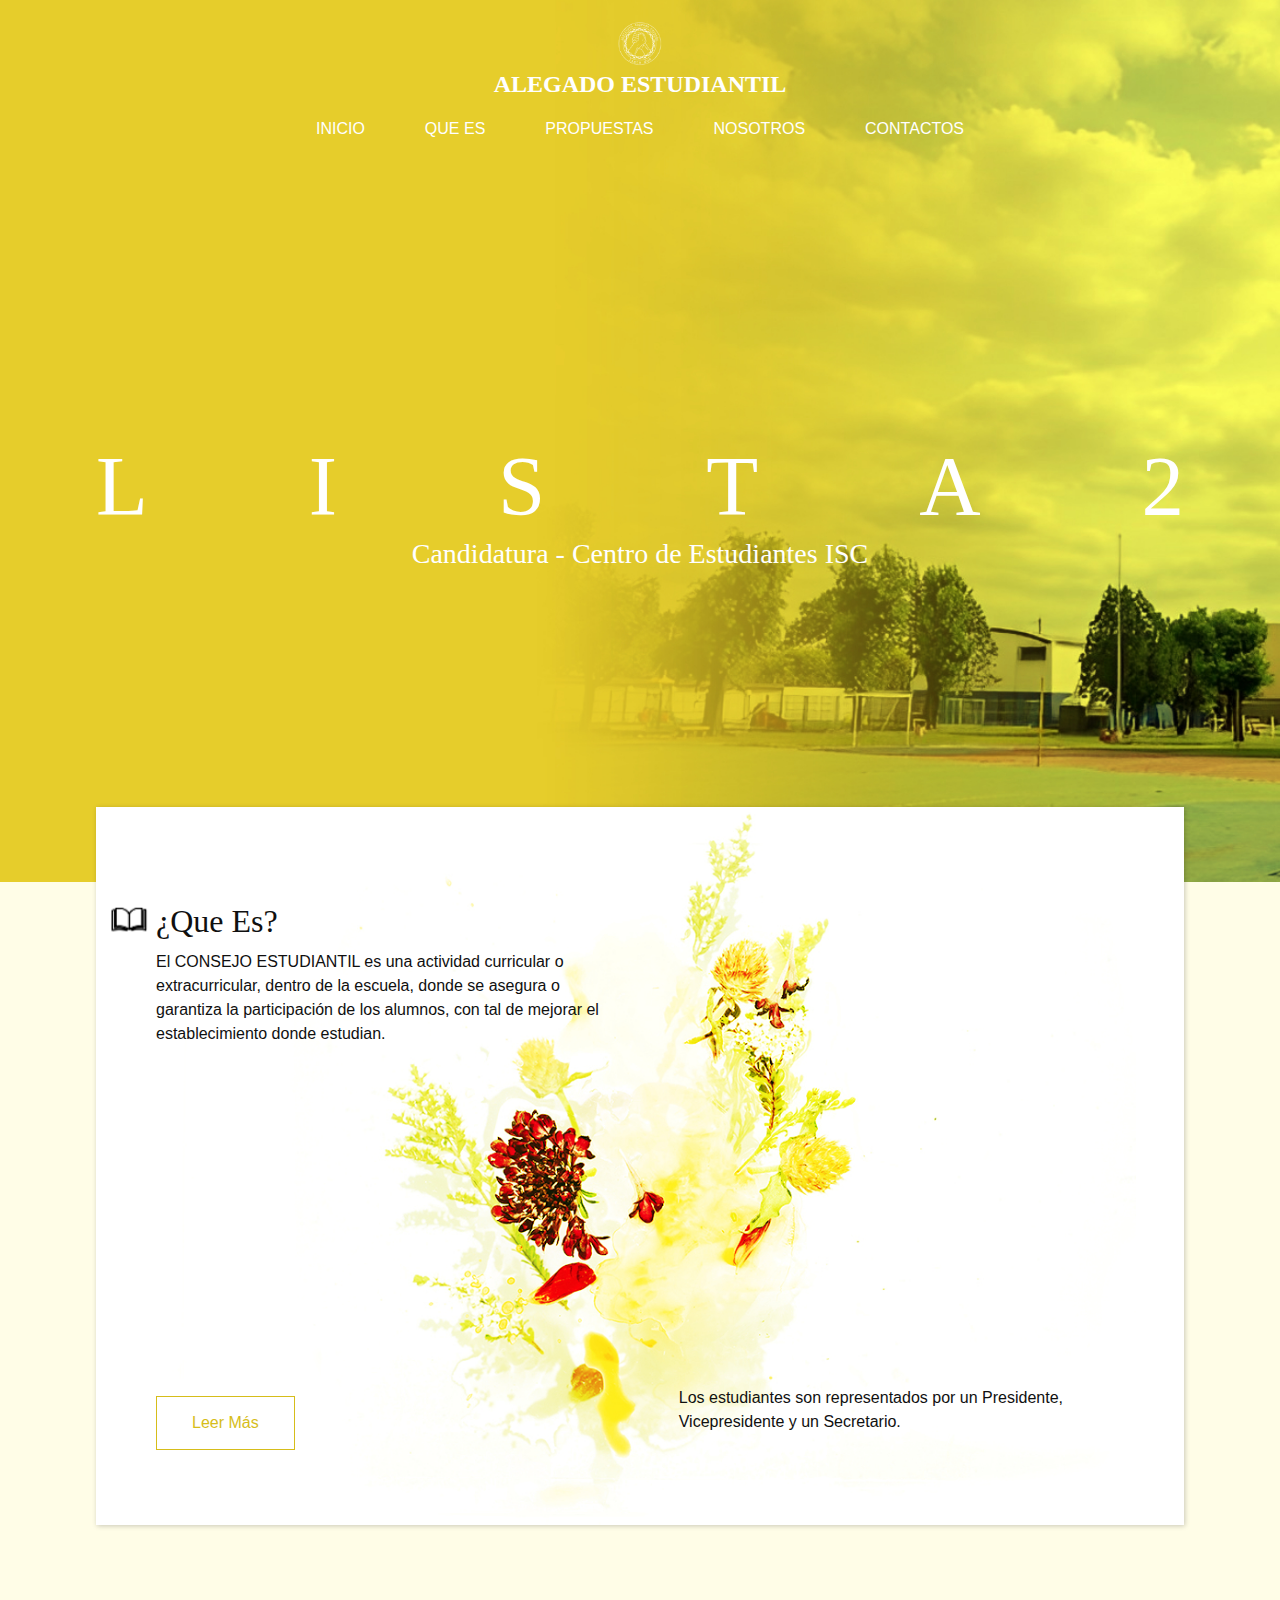
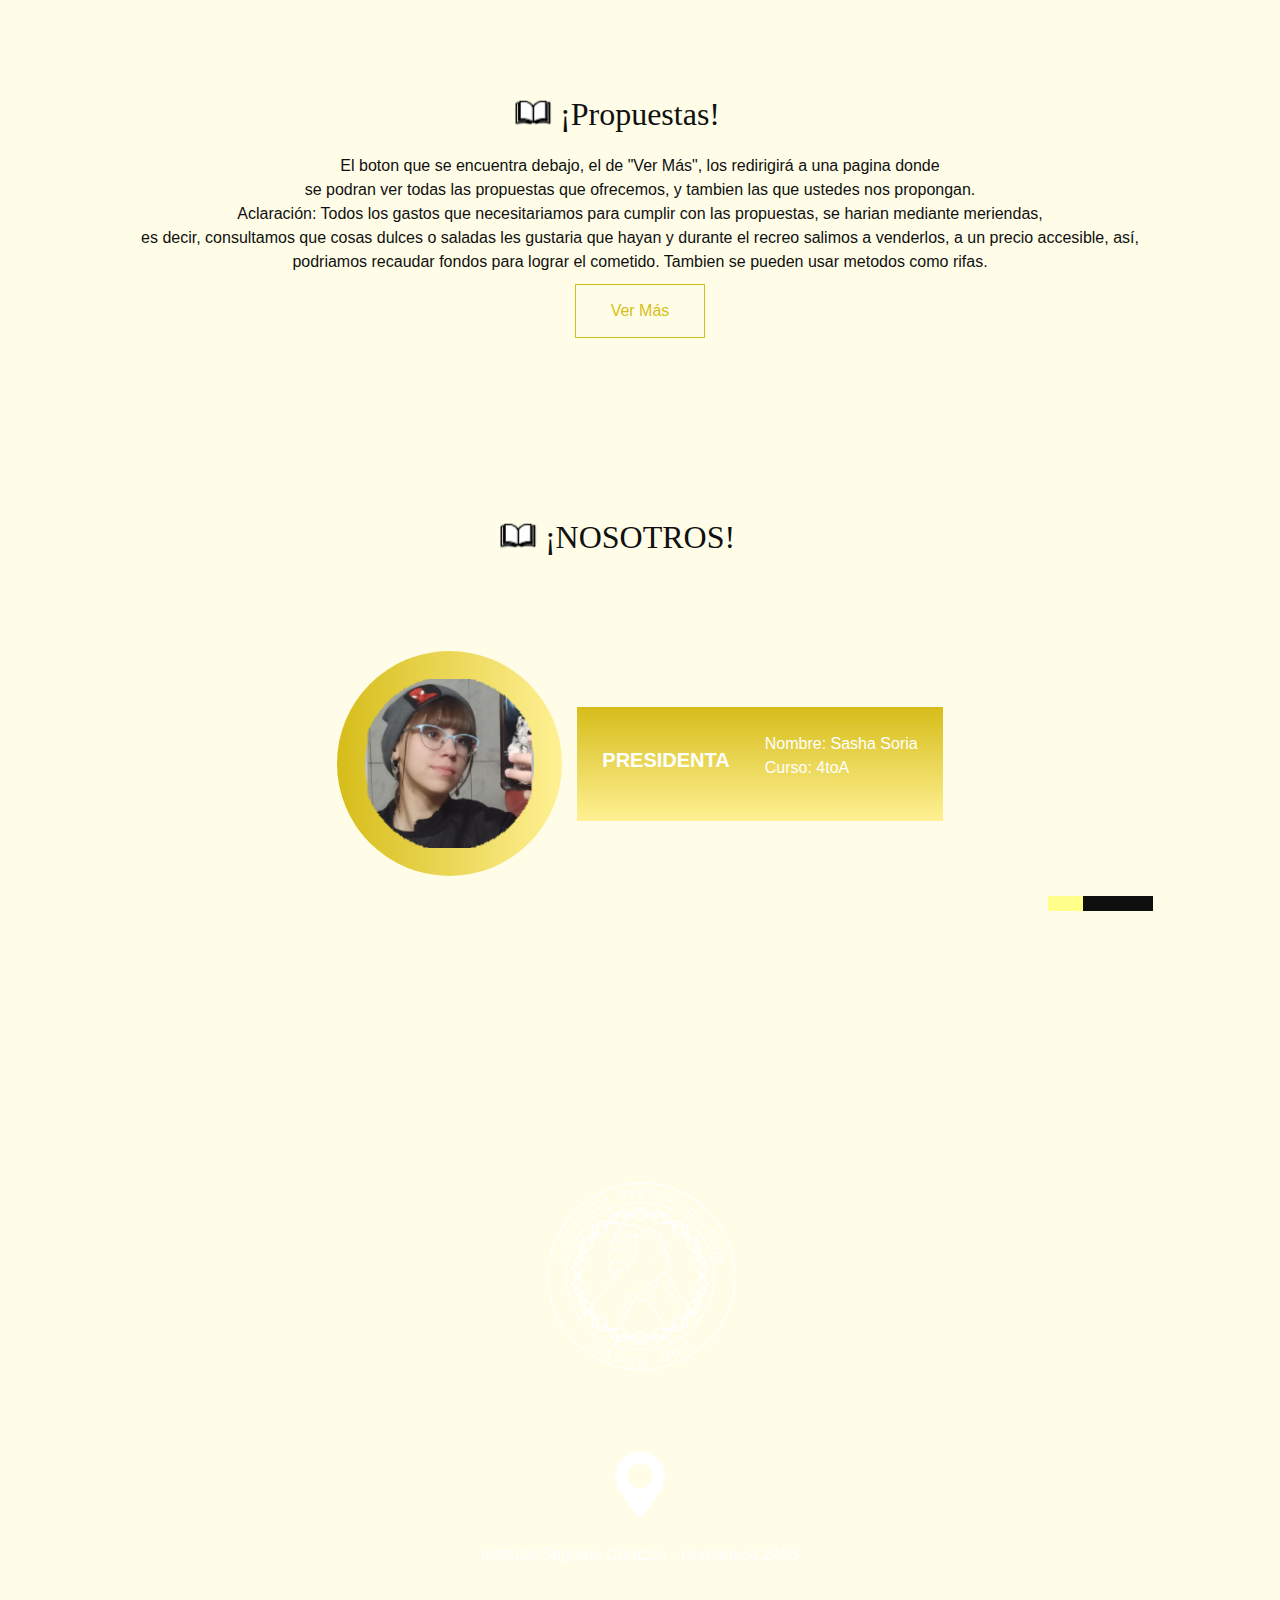
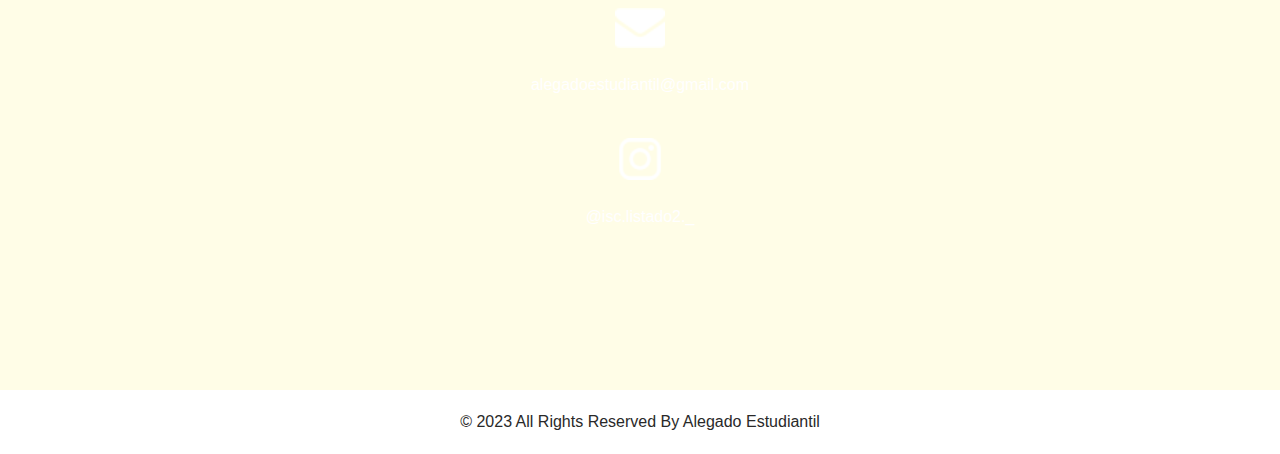
==== index.html @ 733160d9 "Add files via upload" ====
<!DOCTYPE html>
<html>

<head>
  <!-- Basic -->
  <meta charset="utf-8" />
  <meta http-equiv="X-UA-Compatible" content="IE=edge" />
  <!-- Mobile Metas -->
  <meta name="viewport" content="width=device-width, initial-scale=1, shrink-to-fit=no" />
  <!-- Site Metas -->
  <meta name="keywords" content="" />
  <meta name="description" content="" />
  <meta name="author" content="" />

  <title>Lista 2</title>

  <!-- slider stylesheet -->
  <link rel="stylesheet" type="text/css"
    href="https://cdnjs.cloudflare.com/ajax/libs/OwlCarousel2/2.1.3/assets/owl.carousel.min.css" />

  <!-- bootstrap core css -->
  <link rel="stylesheet" type="text/css" href="css/bootstrap.css" />

  <!-- Custom styles for this template -->
  <link href="css/style.css" rel="stylesheet" />
  <!-- responsive style -->
  <link href="css/responsive.css" rel="stylesheet" />
</head>

<body>
  <div class="hero_area">
    <!-- header section strats -->
    <header class="header_section">
      <div class="container-fluid">
        <nav class="navbar navbar-expand-lg custom_nav-container pt-3">
          <a class="navbar-brand" href="index.html">
            <img src="images/logo.png" alt="" />
            <span>
              Alegado Estudiantil
            </span>
          </a>
          <button class="navbar-toggler" type="button" data-toggle="collapse" data-target="#navbarSupportedContent"
            aria-controls="navbarSupportedContent" aria-expanded="false" aria-label="Toggle navigation">
            <span class="navbar-toggler-icon"></span>
          </button>

          <div class="collapse navbar-collapse" id="navbarSupportedContent">
            <div class="d-flex ml-auto flex-column flex-lg-row align-items-center">
              <ul class="navbar-nav  ">
                <li class="nav-item active">
                  <a class="nav-link" href="index.html">Inicio <span class="sr-only">(current)</span></a>
                </li>
                <li class="nav-item">
                  <a class="nav-link" href="about.html"> Que es </a>
                </li>
                <li class="nav-item">
                  <a class="nav-link" href="product.html"> Propuestas </a>
                </li>
                <li class="nav-item">
                  <a class="nav-link" href="client.html"> Nosotros </a>
                </li>
                <li class="nav-item">
                  <a class="nav-link" href="contact.html">Contactos</a>
                </li>
              </ul>
            </div>
          </div>
        </nav>
      </div>
    </header>
    <!-- end header section -->
    <!-- hero section -->
    <section class="hero_section">
      <div class="hero_detail">
        <h1>
          <span>
            L
          </span>
          <span>
            I
          </span>
          <span>
            S
          </span>
          <span>
            T
          </span>
          <span>
            A
          </span>
          <span>
            2
          </span>
        </h1>
        <h3>
          Candidatura - Centro de Estudiantes ISC
          </h2>
    </section>
    <!-- end hero section -->
  </div>
  <!-- end hero area -->


  <!-- about section -->
  <section class="about_section layout_padding">
    <div class="about_container">
      <div class="container">
        <div class="detail">
          <h2 class="custom_heading">
            ¿Que Es?
          </h2>
          <p>
            El CONSEJO ESTUDIANTIL es una actividad curricular o extracurricular, dentro de la escuela, donde se asegura o garantiza la participación de los alumnos, con tal de mejorar el establecimiento donde estudian.
          </p>
          <div>
            <a href="https://www.instagram.com/isc.listado2._">
              Leer Más
            </a>
          </div>
        </div>
        <div class="detail-2">
          <p>
            Los estudiantes son representados por un Presidente, Vicepresidente y un Secretario.
          </p>
        </div>
      </div>
    </div>
  </section>


  <!-- end about section -->

  <!-- product section -->
  <section class="product_section layout_padding">
    <div class="d-flex justify-content-center">
      <h2 class="custom_heading">
        ¡Propuestas!
      </h2>
    </div>
    <ul>
      <li>El boton que se encuentra debajo, el de "Ver Más", los redirigirá a una pagina donde<br> se podran ver todas las propuestas que ofrecemos, y tambien las que ustedes nos propongan.<br/></li>
      <li>Aclaración: Todos los gastos que necesitariamos para cumplir con las propuestas, se harian mediante meriendas,<br> es decir, consultamos que cosas dulces o saladas les gustaria que hayan y durante el recreo salimos a venderlos, a un precio accesible, así,<br/> podriamos recaudar fondos para lograr el cometido. Tambien se pueden usar metodos como rifas.<br/></li>
    </ul>
    <div class="d-flex justify-content-center">
      <a href="product.html">
        Ver Más
      </a>
    </div>
  </section>


  <!-- end product section -->

  <!-- client section -->
  <section class="client_section layout_padding">
    <div class="d-flex justify-content-center">
      <h2 class="custom_heading">
        ¡NOSOTROS!
      </h2>
    </div>
    <div class="container">
      <div id="carouselExampleIndicators" class="carousel slide" data-ride="carousel">
        <ol class="carousel-indicators">
          <li data-target="#carouselExampleIndicators" data-slide-to="0" class="active"></li>
          <li data-target="#carouselExampleIndicators" data-slide-to="1"></li>
          <li data-target="#carouselExampleIndicators" data-slide-to="2"></li>
        </ol>
        <div class="carousel-inner">
          <div class="carousel-item active">
            <div class="client_container layout_padding">
              <div class="img_box">
                <img src="images/client.png" alt="">
              </div>
              <div class="detail_box">
                <h5>
                  PRESIDENTA
                </h5>
                <p>
                  Nombre: Sasha Soria<br> Curso: 4toA<br/>
                </p>
              </div>
            </div>
          </div>
          <div class="carousel-item">
            <div class="client_container layout_padding">
              <div class="img_box">
                <img src="images/client2.png" alt="">
              </div>

              <div class="detail_box">
                <h5>
                  VICEPRESIDENTE
                </h5>
                <p>
                  Nombre: Matías Ibañez<br> Curso: 4toA<br/>
                </p>
              </div>
            </div>
          </div>
          <div class="carousel-item">
            <div class="client_container layout_padding">
              <div class="img_box">
                <img src="images/client3.png" alt="">
              </div>

              <div class="detail_box">
                <h5>
                  SECRETARIO
                </h5>
                <p>
                  Nombre: Lautaro Luna<br> Curso: 4toA<br/>
                </p>
              </div>
            </div>
          </div>
        </div>

      </div>

    </div>
  </section>

  <!-- end client section -->

  <!-- info section -->
  <section class="info_section layout_padding">
    <div class="container layout_padding-top  layout_padding2-bottom">
      <div class="logo-box">
        <a href="index.html">
          <img src="images/info-logo.png" alt="">
        </a>
      </div>
      <div class="info_items">
        <a href="https://goo.gl/maps/TkthWNbXVBC66Gav5">
          <div class="item ">
            <div class="img-box box-1">
              <img src="images/location-white.png" alt="" />
            </div>
            <div class="detail-box">
              <p>
                Instituto Sagrado Corazón - Humahuca 2456
              </p>
            </div>
          </div>
        </a>
        <a href="mailto:alegadoestudiantil@gmail.com?subject=Propuestas%2FManifestaciones&body=Hola%20muy%20buenas!%20Quer%C3%ADa%20proponer%20lo%20siguiente%3A">
          <div class="item ">
            <div class="img-box box-3">
              <img src="images/envelope-white.png" alt="" />
            </div>
            <div class="detail-box">
              <p>
                alegadoestudiantil@gmail.com
              </p>
            </div>
          </div>
        </a>
        <a href="https://www.instagram.com/isc.listado2._">
          <div class="item ">
            <div class="img-box box-2">
              <img src="images/telephone-white.png" alt="" />
            </div>
            <div class="detail-box">
              <p>
                @isc.listado2._
              </p>
            </div>
          </div>
        </a>

      </div>
    </div>
  </section>

  <!-- end info_section -->

  <!-- footer section -->
  <section class="container-fluid footer_section">
    <p>
      &copy; 2023 All Rights Reserved By
      <a>Alegado Estudiantil</a>
    </p>
  </section>
  <!-- footer section -->

  <script type="text/javascript" src="js/jquery-3.4.1.min.js"></script>
  <script type="text/javascript" src="js/bootstrap.js"></script>
</body>

</html>
---- css/style.css ----
@font-face {
  font-family: "Ethnocentric";
  src: url("../fonts/ethnocentric/ethnocentric rg.ttf") format("ttf");
  font-weight: 400;
}

@font-face {
  font-family: "Ethnocentric";
  src: url("../fonts/ethnocentric/ethnocentric rg it.ttf") format("ttf");
  font-weight: 400;
}

@font-face {
  font-family: "poppins";
  src: url("../fonts/ethnocentric/Poppins-Regular.ttf") format("ttf");
  font-weight: 400;
}

@font-face {
  font-family: "poppins";
  src: url("../fonts/ethnocentric/Poppins-Bold.ttf") format("ttf");
  font-weight: bold;
}

h1,
h2,
h3 {
  font-family: "Ethnocentric";
}

body {
  font-family: "poppins", sans-serif;
  color: #101010;
  background-color: #fffde7; /* Amarillo claro */
}

.layout_padding {
  padding: 75px 0;
}

.layout_padding2 {
  padding: 45px 0;
}

.layout_padding2-top {
  padding-top: 45px;
}

.layout_padding2-bottom {
  padding-bottom: 45px;
}

.layout_padding-top {
  padding-top: 75px;
}

.layout_padding-bottom {
  padding-bottom: 75px;
}

.custom_heading {
  position: relative;
}

.custom_heading::before {
  position: absolute;
  content: "";
  left: -45px;
  width: 37px;
  height: 32px;
  background-image: url(../images/herbal.png);
  background-size: cover;
}

/*header section*/
.hero_area {
  height: 98vh;
  background-image: url(../images/hero.jpg);
  background-size: cover;
  background-attachment: fixed;
  background-color: #ffeb3b; /* Amarillo brillante */
}

.sub_page .hero_area {
  height: auto;
}

.hero_area.sub_pages {
  height: auto;
}

.header_section .container-fluid {
  padding-right: 25px;
  padding-left: 25px;
}

.header_section .nav_container {
  margin: 0 auto;
}

.custom_nav-container.navbar-expand-lg .navbar-nav .nav-link {
  padding: 10px 30px;
  color: #ffffff;
  text-align: center;
  text-transform: uppercase;
}

a,
a:hover,
a:focus {
  text-decoration: none;
}

a:hover,
a:focus {
  color: initial;
}

.btn,
.btn:focus {
  outline: none !important;
  -webkit-box-shadow: none;
          box-shadow: none;
}

.navbar-brand,
.navbar-brand:hover {
  text-transform: uppercase;
  font-weight: bold;
  font-size: 24px;
  color: #ffff00;
}

.custom_nav-container .nav_search-btn {
  background-image: url(../images/search-icon.png);
  background-size: 22px;
  background-repeat: no-repeat;
  background-position-y: 7px;
  width: 35px;
  height: 35px;
  padding: 0;
  border: none;
}

.navbar-brand {
  display: -webkit-box;
  display: -ms-flexbox;
  display: flex;
  -webkit-box-align: center;
      -ms-flex-align: center;
          align-items: center;
  -webkit-box-orient: vertical;
  -webkit-box-direction: normal;
      -ms-flex-direction: column;
          flex-direction: column;
  align-items: center;
  margin-right: 0;
}

.navbar-brand img {
  width: 45px;
}

.navbar-brand span {
  font-size: 24px;
  font-weight: 700;
  color: #ffffff;
  font-family: "Ethnocentric";
}

.custom_nav-container {
  z-index: 99999;
  padding: 15px 0;
  -webkit-box-orient: vertical;
  -webkit-box-direction: normal;
      -ms-flex-direction: column;
          flex-direction: column;
  -webkit-box-align: center;
      -ms-flex-align: center;
          align-items: center;
}

.custom_nav-container .navbar-toggler {
  outline: none;
}

.custom_nav-container .navbar-toggler .navbar-toggler-icon {
  background-image: url(../images/menu.png);
  background-size: 35px;
}

/*end header section*/
.hero_section {
  text-align: center;
  color: #ffffff;
  display: -webkit-box;
  display: -ms-flexbox;
  display: flex;
  -webkit-box-orient: vertical;
  -webkit-box-direction: normal;
      -ms-flex-direction: column;
          flex-direction: column;
  -webkit-box-pack: center;
      -ms-flex-pack: center;
          justify-content: center;
  height: 75%;
}

.hero_section h1 {
  font-size: 85px;
  display: -webkit-box;
  display: -ms-flexbox;
  display: flex;
  -webkit-box-pack: justify;
      -ms-flex-pack: justify;
          justify-content: space-between;
  width: 85%;
  margin: 0 auto;
}

.hero_section .hero_btn-box a {
  display: inline-block;
  padding: 12px 55px;
  background-color: transparent;
  border: 1.5px solid #ffffff;
  color: #ffffff;
  margin-top: 55px;
  text-transform: uppercase;
}

.hero_section .hero_btn-box a:hover {
  background-color: #ffffff;
  color: #00ff00;
}

.sub_page .about_section .about_container {
  margin-top: 0;
}

.about_section .about_container {
  width: 85%;
  margin-left: auto;
  margin-right: auto;
  padding: 75px 45px;
  background-image: url(../images/about.jpg);
  background-size: auto 100%;
  background-color: #fff;
  background-position: center;
  background-repeat: no-repeat;
  margin-top: -150px;
  -webkit-box-shadow: 1px 1px 5px 0px rgba(0, 0, 0, 0.21);
  box-shadow: 1px 1px 5px 0px rgba(0, 0, 0, 0.21);
}

.about_section .about_container .container {
  display: -webkit-box;
  display: -ms-flexbox;
  display: flex;
  -webkit-box-pack: justify;
      -ms-flex-pack: justify;
          justify-content: space-between;
}

.about_section .about_container .container > div {
  width: 46%;
}

.about_section .detail a {
  display: inline-block;
  padding: 14px 35px;
  background-color: transparent;
  border: 1.5px solid #d6bd1a;
  color: #d6bd1a;
  color: #d6bd1a;
  margin-top: 75%;
}

.about_section .detail a:hover {
  background-color: #fff194;
  color: #ffffff;
}

.about_section .detail-2 {
  display: -webkit-box;
  display: -ms-flexbox;
  display: flex;
  -webkit-box-orient: vertical;
  -webkit-box-direction: normal;
      -ms-flex-direction: column;
          flex-direction: column;
  -webkit-box-pack: end;
      -ms-flex-pack: end;
          justify-content: flex-end;
}

.product_section .container {
  display: -webkit-box;
  display: -ms-flexbox;
  display: flex;
  -ms-flex-wrap: wrap;
      flex-wrap: wrap;
}

.product_section .img-box {
  margin: 1%;
  display: -webkit-box;
  display: -ms-flexbox;
  display: flex;
}

.product_section .img-box img {
  width: 100%;
}

.product_section .img-box.box-1, .product_section .img-box.box-3 {
  width: 43%;
}

.product_section .img-box.box-2, .product_section .img-box.box-4 {
  width: 53%;
}

.product_section a {
  display: inline-block;
  padding: 14px 35px;
  background-color: transparent;
  border: 1.5px solid #d6bd1a;
  color: #d6bd1a;
  color: #d6bd1a;
}

.product_section a:hover {
  background-color: #fff194;
  color: #ffffff;
}
    .product_section {
      display: flex;
      flex-direction: column;
      align-items: center;
      text-align: center;
    }
    .custom_heading, ul, .d-flex {
      margin-bottom: 10px;
    }
    ul {
      list-style: none;
      padding: 0;
    }

.why_section .why_container .img_box {
  width: 85%;
  margin: 0 auto;
}

.why_section .why_container .img_box img {
  width: 100%;
}

.why_section a {
  display: inline-block;
  padding: 14px 35px;
  background-color: transparent;
  border: 1.5px solid #00ff00;
  color: #00ff00;
  color: #3cff3c;
}

.why_section a:hover {
  background-color: #00ff00;
  color: #ffffff;
}

.contact_section {
  color: #fff;
  background: url(../images/contact-bg.jpg);
  background-size: cover;
  background-repeat: no-repeat;
  background-attachment: fixed;
}

.contact_section h2::before {
  background-image: url(../images/herbal-white.png);
}

.contact_section input {
  width: 100%;
  border: 0;
  height: 50px;
  border-radius: 30px;
  margin: 20px 0;
  padding-left: 25px;
  background-color: #ffffff;
  outline: none;
  color: #101010;
}

.contact_section input::-webkit-input-placeholder {
  color: #131313;
}

.contact_section input:-ms-input-placeholder {
  color: #131313;
}

.contact_section input::-ms-input-placeholder {
  color: #131313;
}

.contact_section input::placeholder {
  color: #131313;
}

.contact_section input.message-box {
  height: 150px;
}

.contact_section button {
  background-color: #e92c06;
  padding: 15px 55px;
  outline: none;
  border: none;
  border-radius: 20px;
  border: 1px solid #e92c06;
  color: #fff;
  font-weight: bold;
}

.contact_section button:hover {
  color: #e92c06;
  background-color: transparent;
}
.custom_heading {
  margin-top: 20px;
}
.client_section {
  display: block;
  justify-content: center;
  align-items: center;
}

.client_section .client_container {
  width: 90%;
  margin: 0 auto;
  display: flex;
  justify-content: center;
  align-items: center;
}

.client_section .img_box {
  display: flex;
  align-items: center;
  justify-content: center;
  min-width: 225px;
  min-height: 225px;
  border-radius: 100%;
  background: linear-gradient(to right, #d6bd1a, #fff194);
  margin-right: 15px;
}

.client_section .img_box img {
  width: 75%;
}

.client_section .detail_box {
  padding: 25px;
  background: linear-gradient(to bottom, #d6bd1a, #fff194);
  color: #ffffff;
  display: flex;
  align-items: center;
}

.client_section .detail_box h5 {
  font-weight: bold;
  margin-right: 35px;
}

.client_section .carousel-indicators {
  display: flex;
  justify-content: flex-end;
  width: 90%;
  margin: 0 auto;
  bottom: 30px;
}

.client_section .carousel-indicators li {
  background-color: #0f0f0f;
  margin: 0;
  height: 15px;
  width: 35px;
  opacity: 1;
}

.client_section .carousel-indicators li.active {
  background-color: #ffff8a;
}
.info_section {
  background-image: url(../images/info-bg.jpg);
  background-size: cover;
  background-attachment: fixed;
}

.info_section .logo-box {
  width: 200px;
  margin: 0 auto 75px auto;
}

.info_section .logo-box img {
  width: 100%;
}

.info_items {
  width: 65%;
  margin: 0 auto;
  display: -webkit-box;
  display: -ms-flexbox;
  display: flex;
  -webkit-box-orient: vertical;
  -webkit-box-direction: normal;
      -ms-flex-direction: column;
          flex-direction: column;
  -webkit-box-align: center;
      -ms-flex-align: center;
          align-items: center;
  -webkit-box-pack: justify;
      -ms-flex-pack: justify;
          justify-content: space-between;
}

.info_items .item {
  display: -webkit-box;
  display: -ms-flexbox;
  display: flex;
  -webkit-box-orient: vertical;
  -webkit-box-direction: normal;
      -ms-flex-direction: column;
          flex-direction: column;
  -webkit-box-align: center;
      -ms-flex-align: center;
          align-items: center;
  text-align: center;
  margin-bottom: 25px;
}

.info_items .item .img-box {
  width: 50px;
  border-radius: 100%;
  background-repeat: no-repeat;
  background-position: center;
  margin-bottom: 15px;
}

.info_items .item .img-box img {
  width: 100%;
}

.info_items .item .detail-box {
  margin-top: 10px;
  color: #fff;
}

.info_items {
  position: relative;
}

.info_items a {
  position: relative;
}

/* footer section*/
.footer_section {
  background-color: #ffffff;
  padding: 20px;
  font-weight: 500;
}

.footer_section p {
  color: #292929;
  margin: 0;
  text-align: center;
}

.footer_section a {
  color: #292929;
}

/* end footer section*/
/*# sourceMappingURL=style.css.map */
---- css/responsive.css ----
@media (max-width: 1120px) {
    .hero_area {
        height: auto;
    }

    .hero_btn-box {
        margin-bottom: 150px;
    }


}

@media (max-width: 992px) {
    .custom_nav-container {
        flex-direction: row;
    }
}

@media (max-width: 768px) {
    .about_section .about_container .container {
        flex-direction: column;
    }

    .about_section .about_container {
        width: 90%;
    }

    .about_section .about_container .container>div {
        width: 95%;
    }

    .about_section .detail a {
        margin: 25px auto 35px auto;
    }

    .about_section .detail a {

        background-color: #00ff00;
        color: #ffffff;

    }

    .client_section .client_container {
        width: 100%;
    }

    .client_section .carousel-indicators {
        justify-content: center;
    }
}

@media (max-width: 576px) {
    .hero_section h1 {
        font-size: 58px;
    }

    .product_section .container {
        flex-direction: column;
        align-items: center;
    }

    .product_section .img-box.box-1,
    .product_section .img-box.box-3,
    .product_section .img-box.box-2,
    .product_section .img-box.box-4 {
        width: auto;
        margin: 15px 25px;

    }

    .client_section .client_container {
        flex-direction: column;
    }

    .client_section .img_box {
        margin-bottom: 25px;
    }

    .client_section .detail_box {
        flex-direction: column;
        text-align: center;
    }

    .client_section .detail_box h5 {
        flex-direction: row;
    }

}

@media (max-width: 480px) {
    .hero_section h1 {
        font-size: 36px;
    }
}

@media (max-width: 420px) {}

@media (max-width: 360px) {}

@media (min-width: 1200px) {
    .container {
        max-width: 1170px;
    }
}
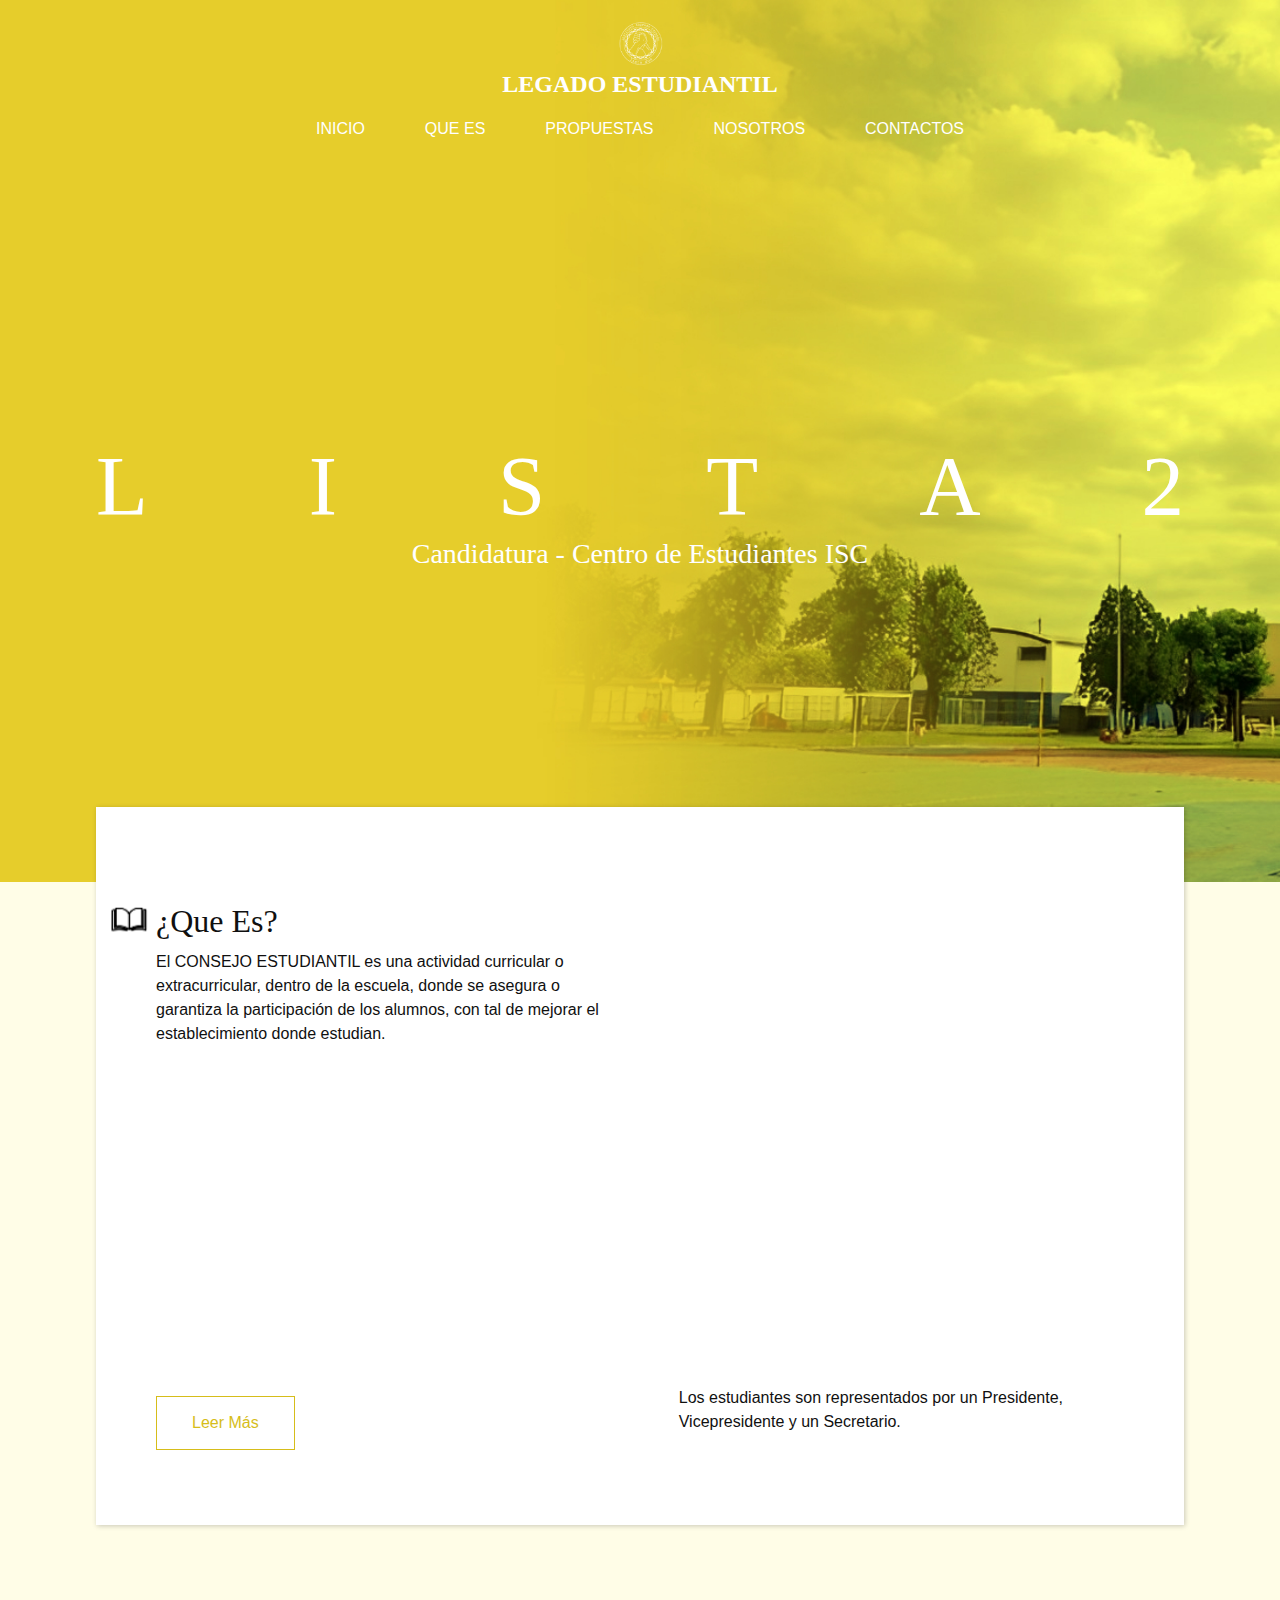
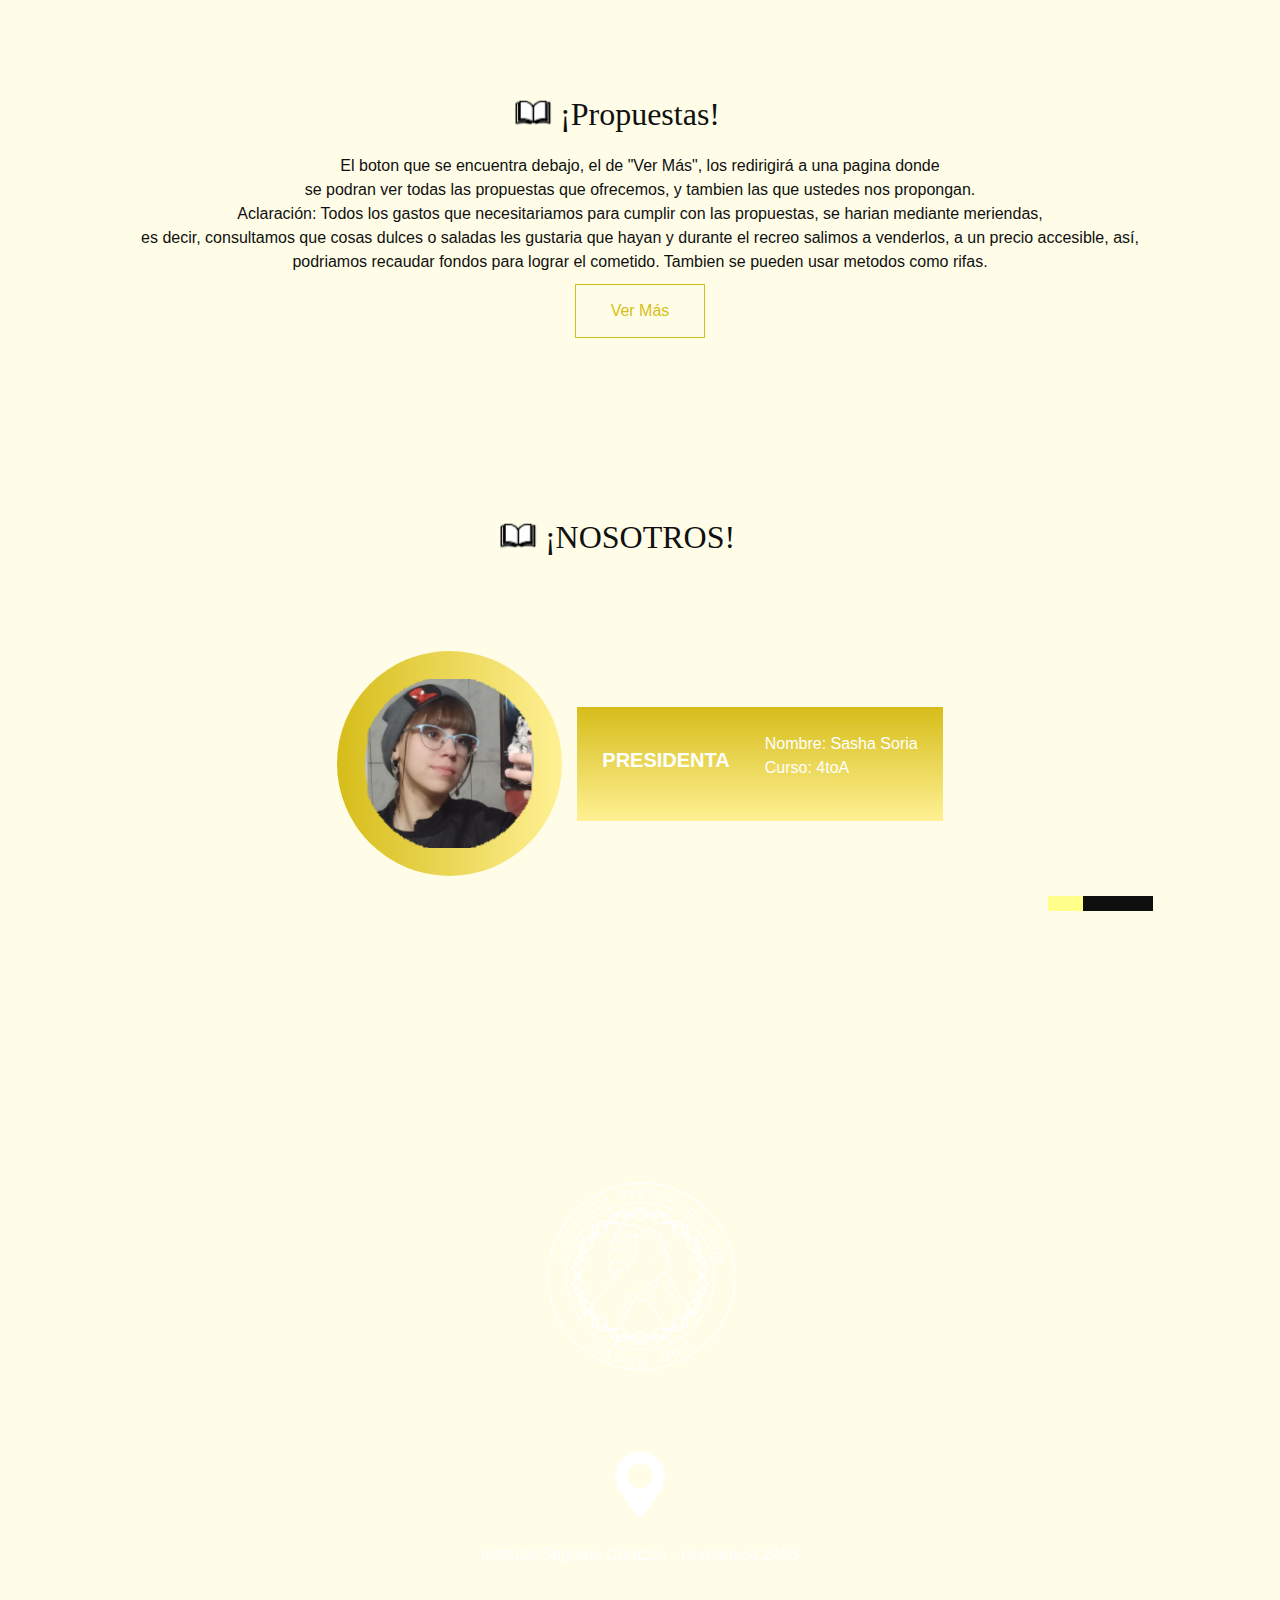
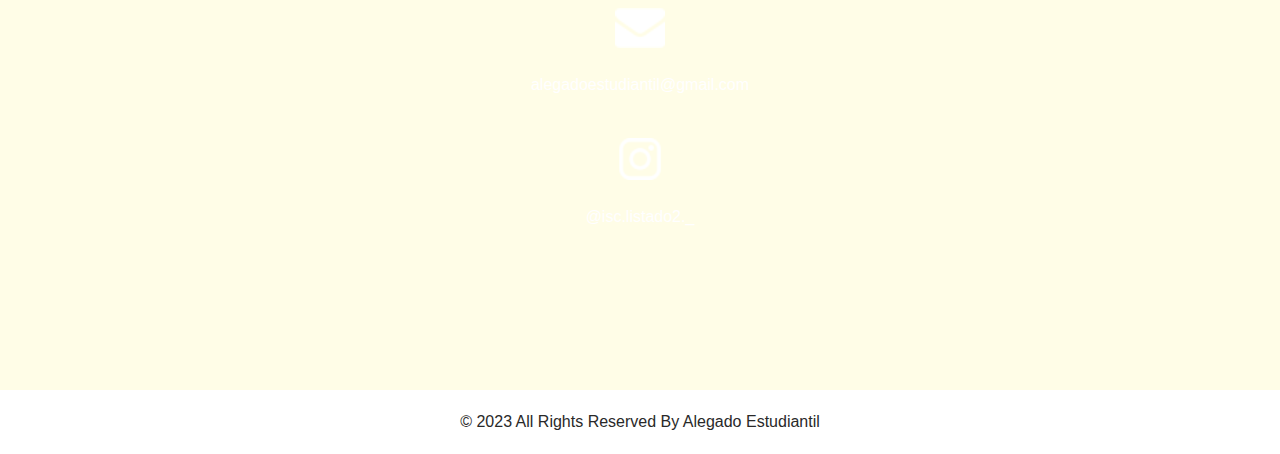
==== commit 1a5d5ec1: "Update index.html" ====
--- a/index.html
+++ b/index.html
@@ -36,7 +36,7 @@
           <a class="navbar-brand" href="index.html">
             <img src="images/logo.png" alt="" />
             <span>
-              Alegado Estudiantil
+              Legado Estudiantil
             </span>
           </a>
           <button class="navbar-toggler" type="button" data-toggle="collapse" data-target="#navbarSupportedContent"
@@ -287,4 +287,4 @@
   <script type="text/javascript" src="js/bootstrap.js"></script>
 </body>
 
-</html>+</html>
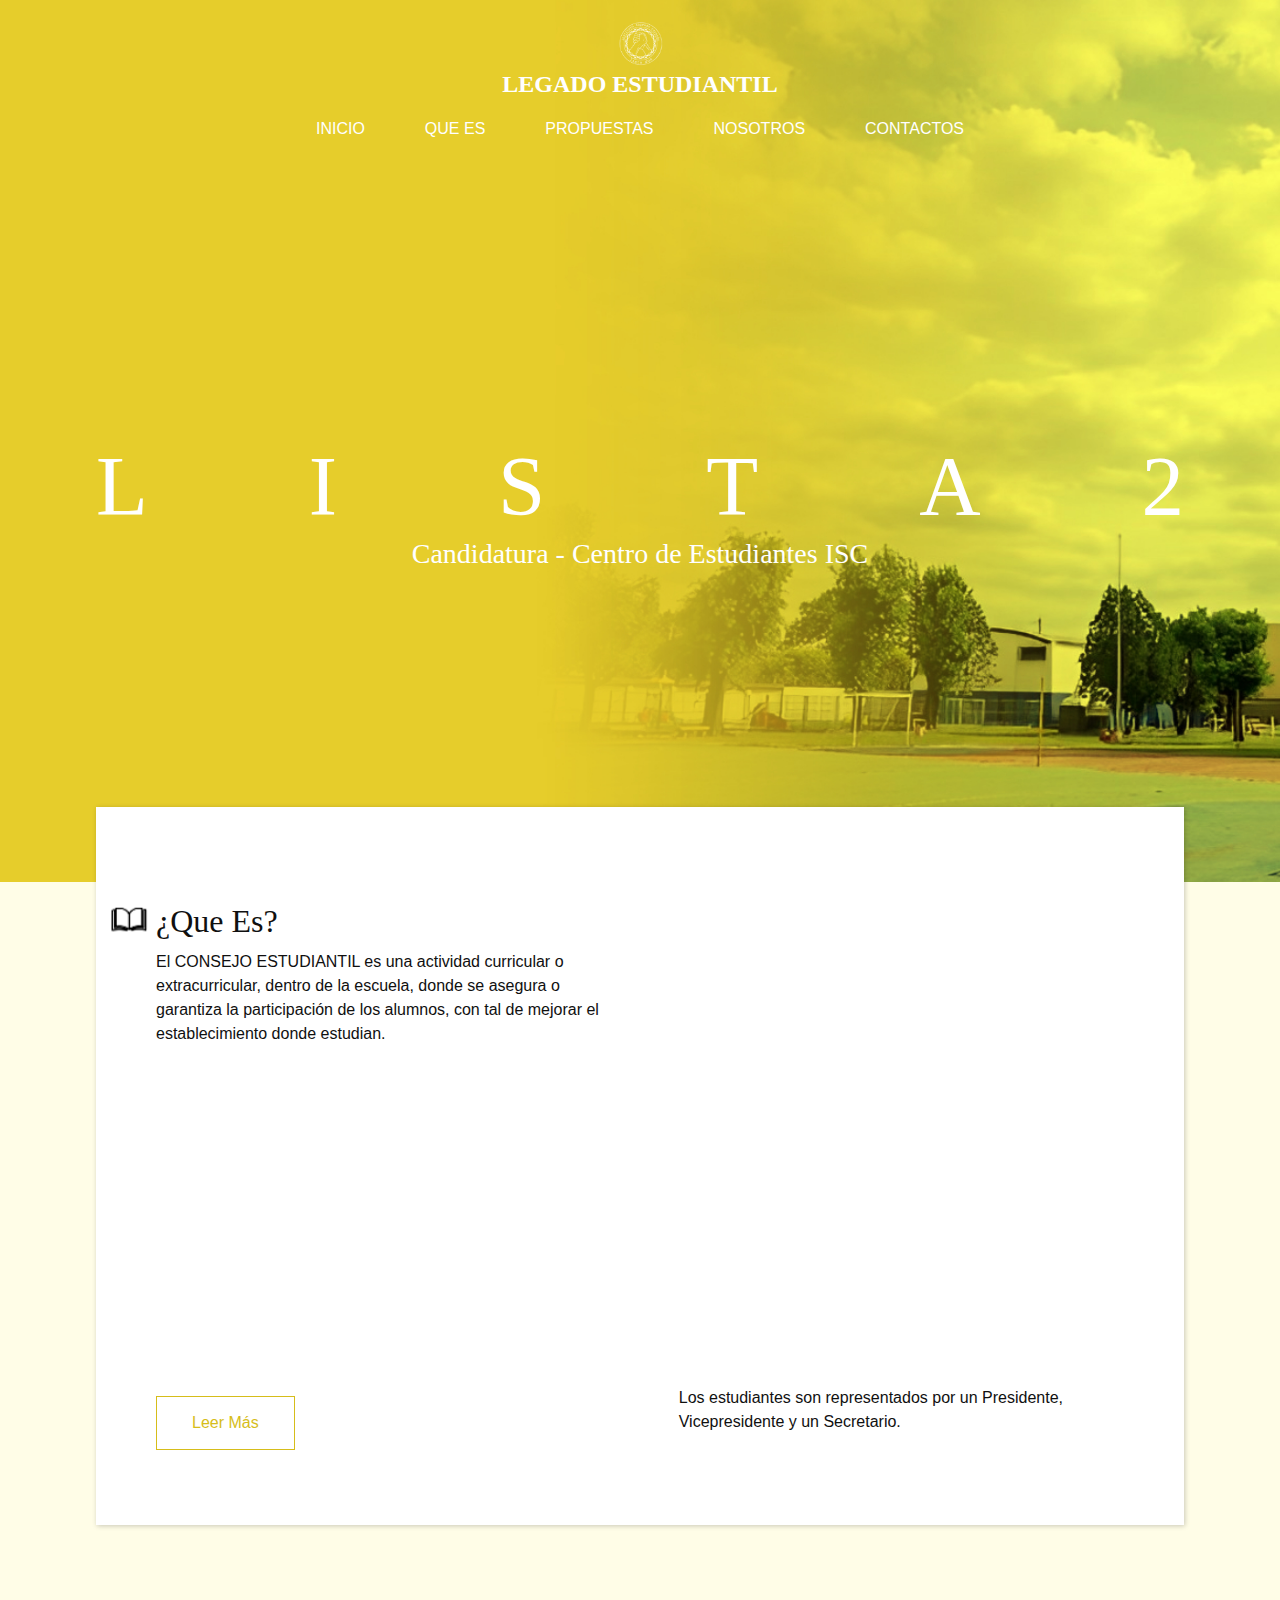
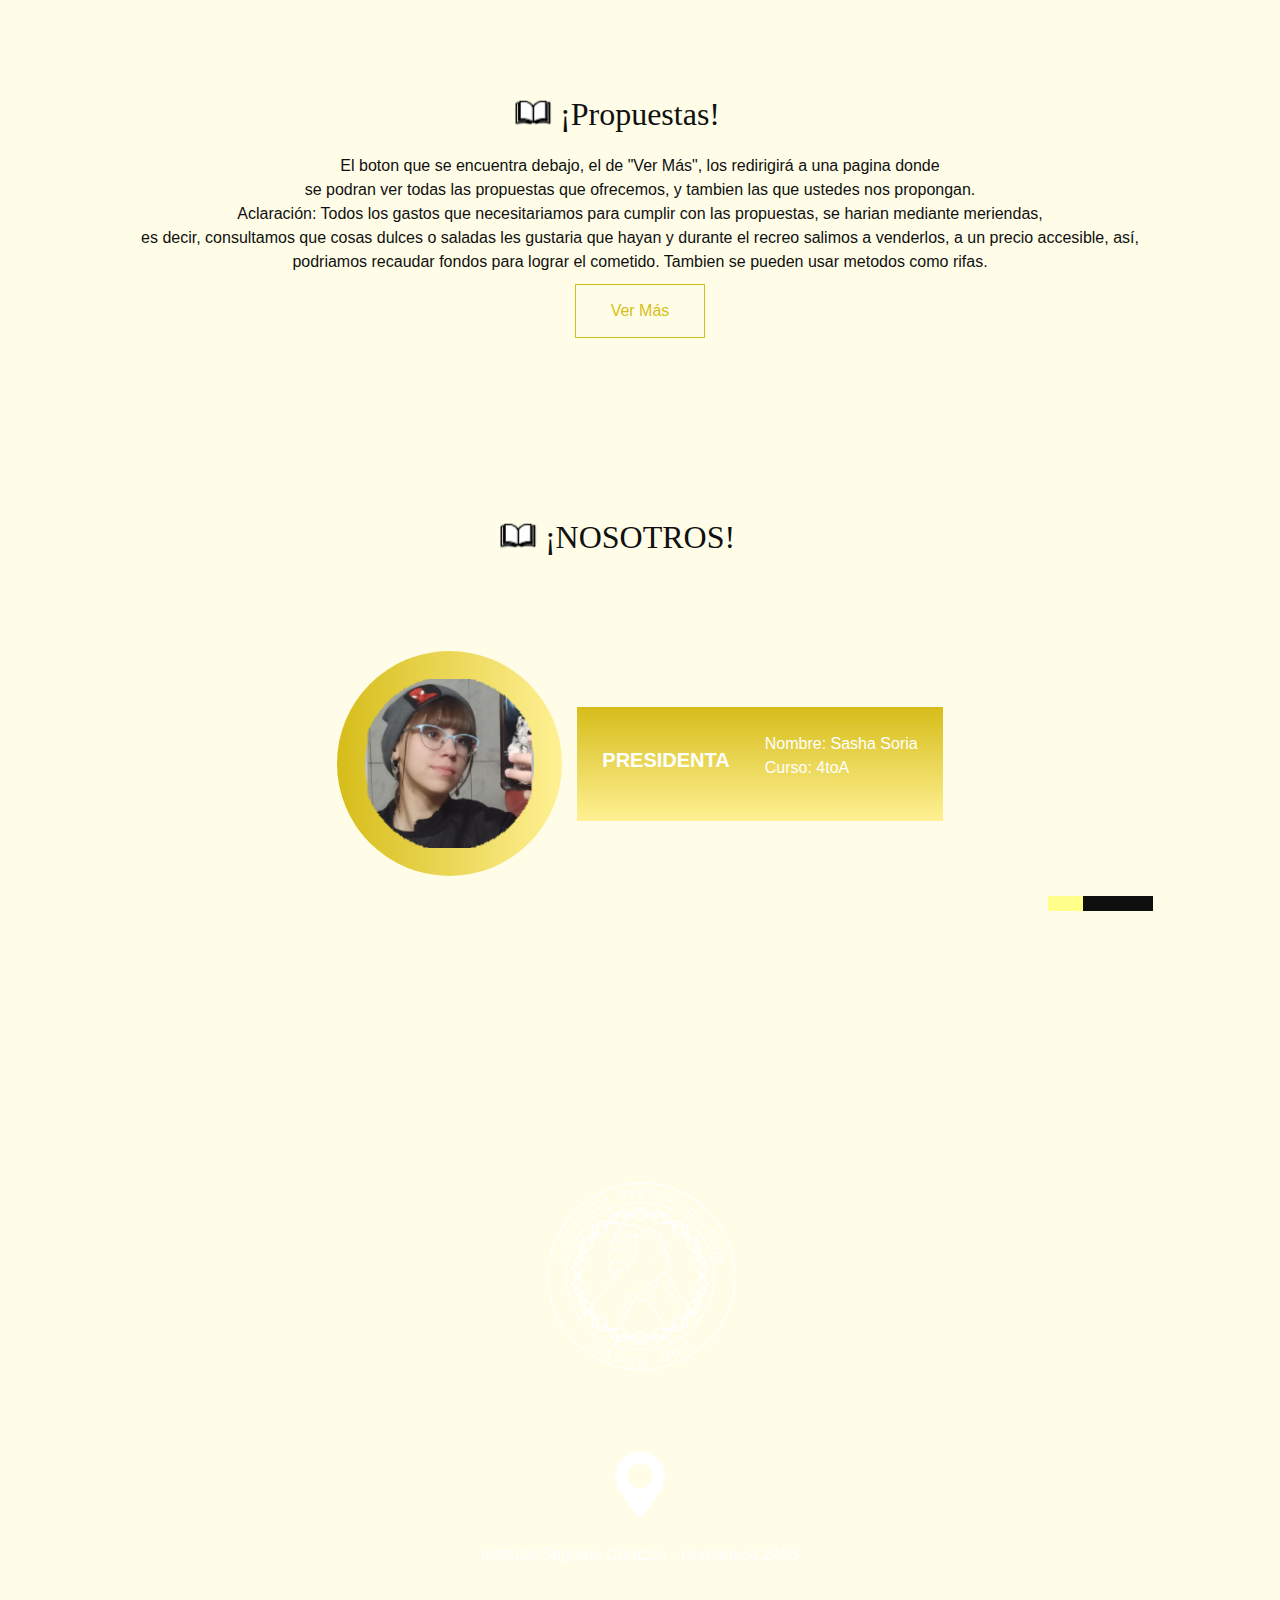
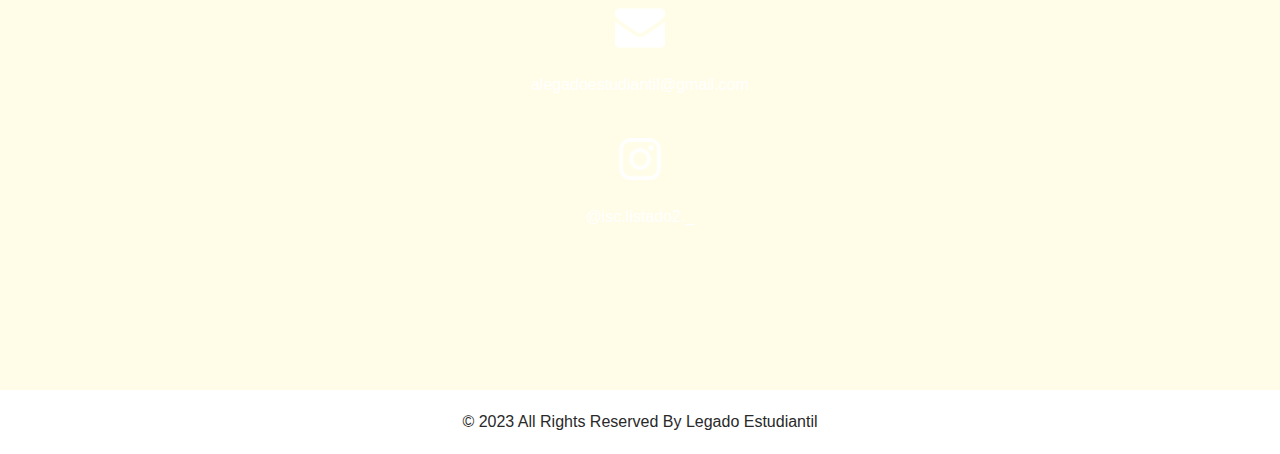
==== commit befb5069: "Update index.html" ====
--- a/index.html
+++ b/index.html
@@ -278,7 +278,7 @@
   <section class="container-fluid footer_section">
     <p>
       &copy; 2023 All Rights Reserved By
-      <a>Alegado Estudiantil</a>
+      <a>Legado Estudiantil</a>
     </p>
   </section>
   <!-- footer section -->
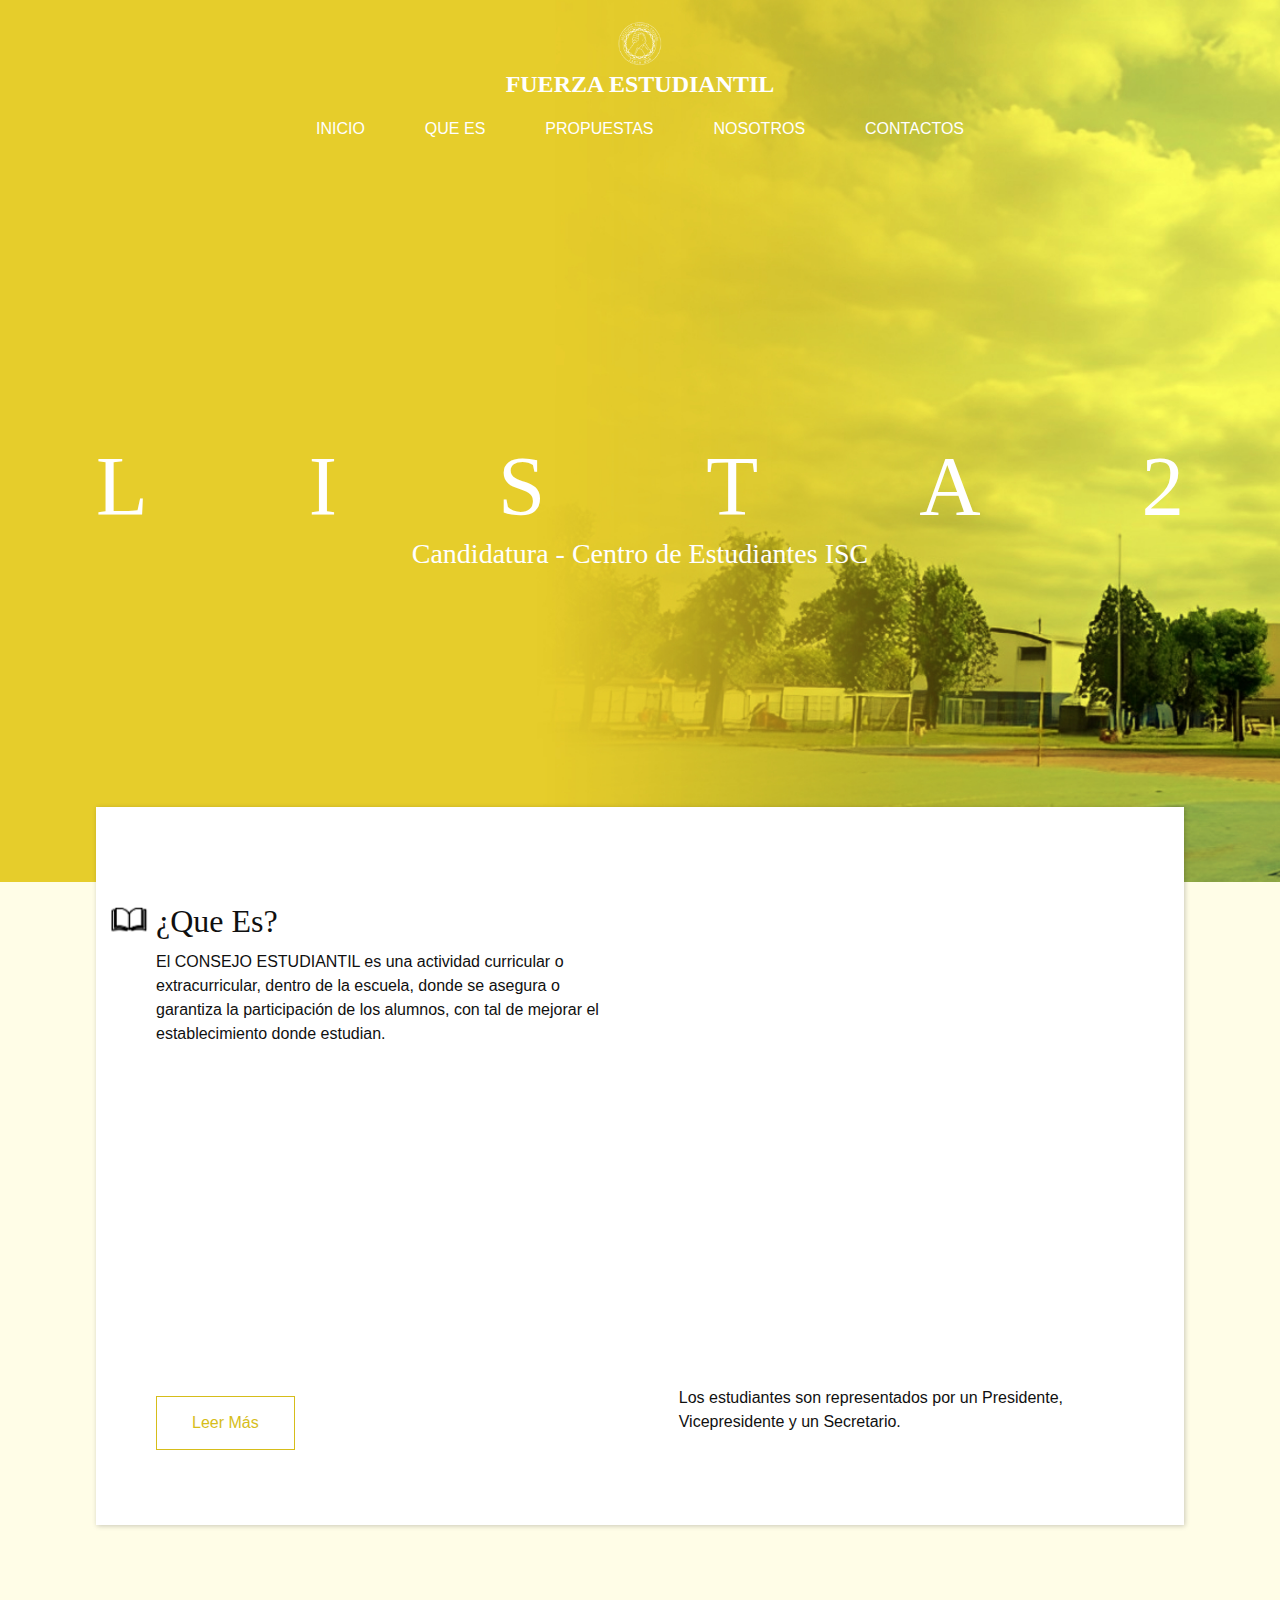
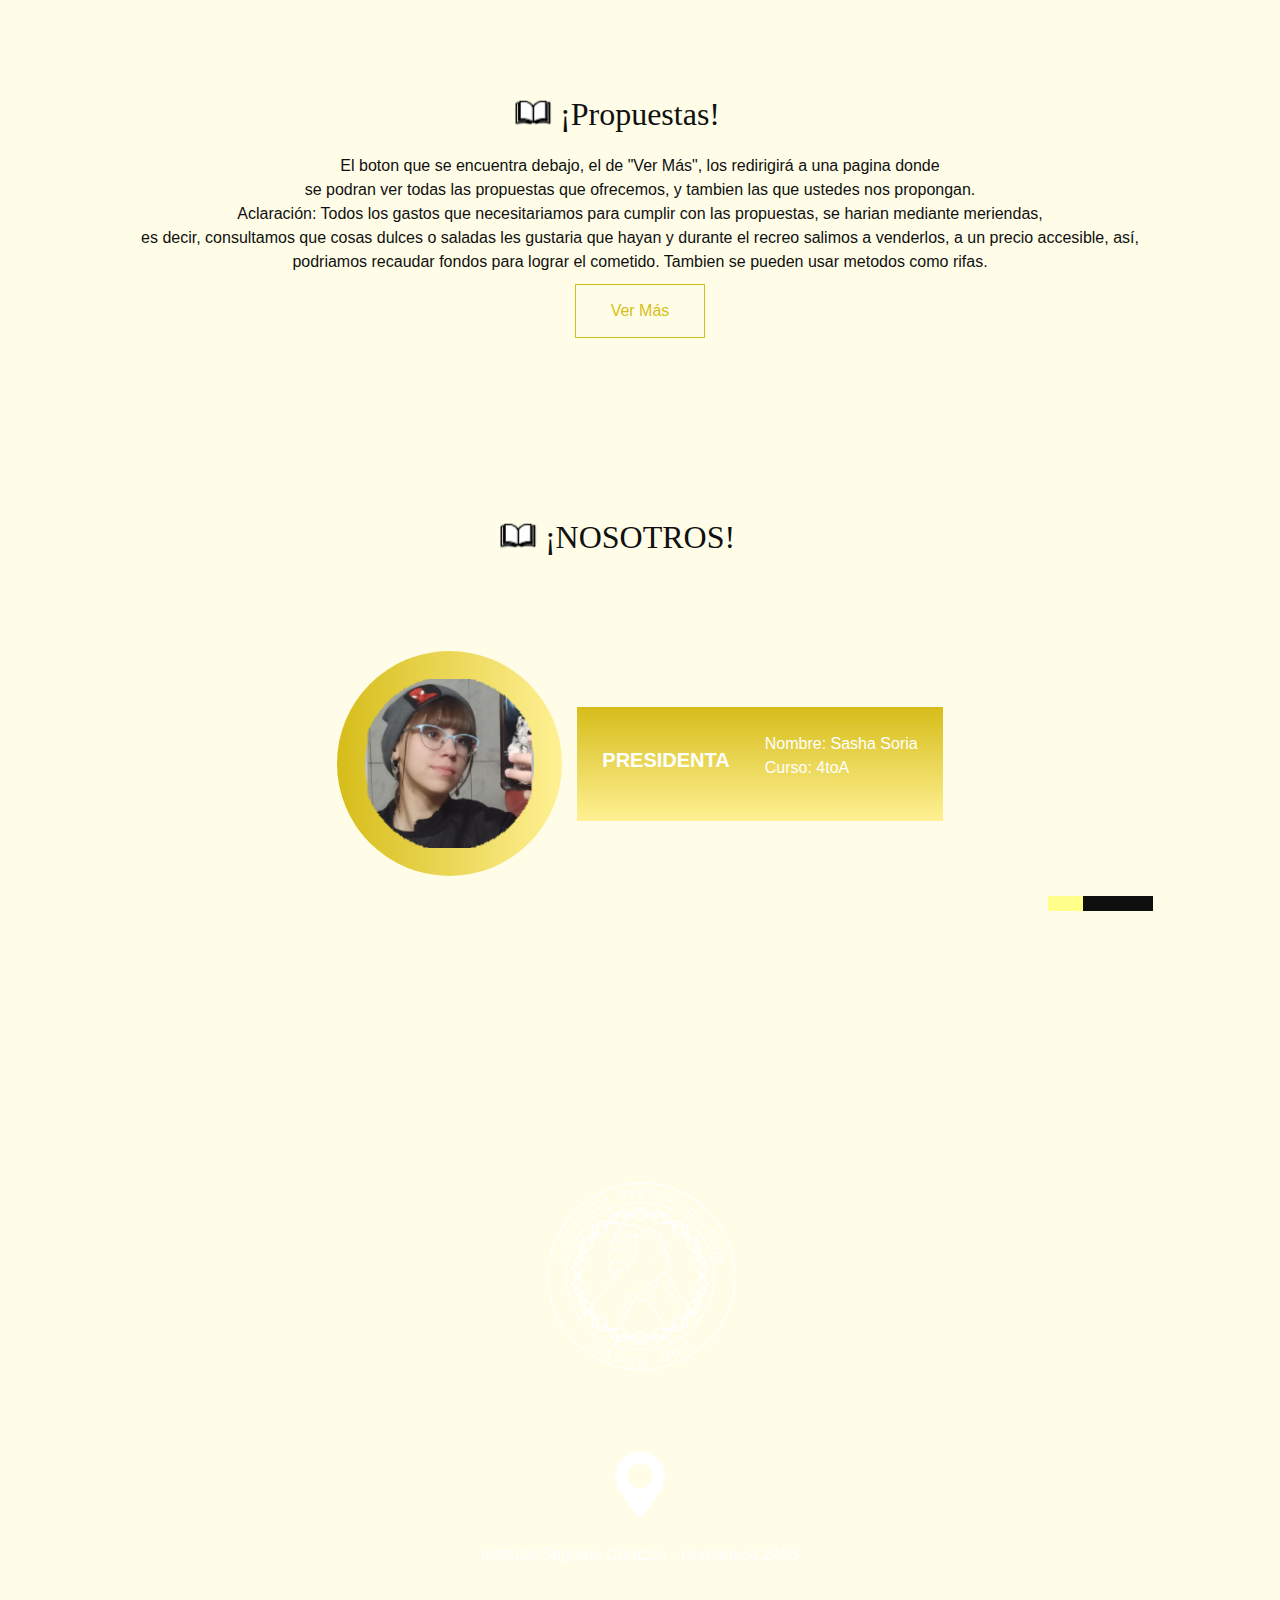
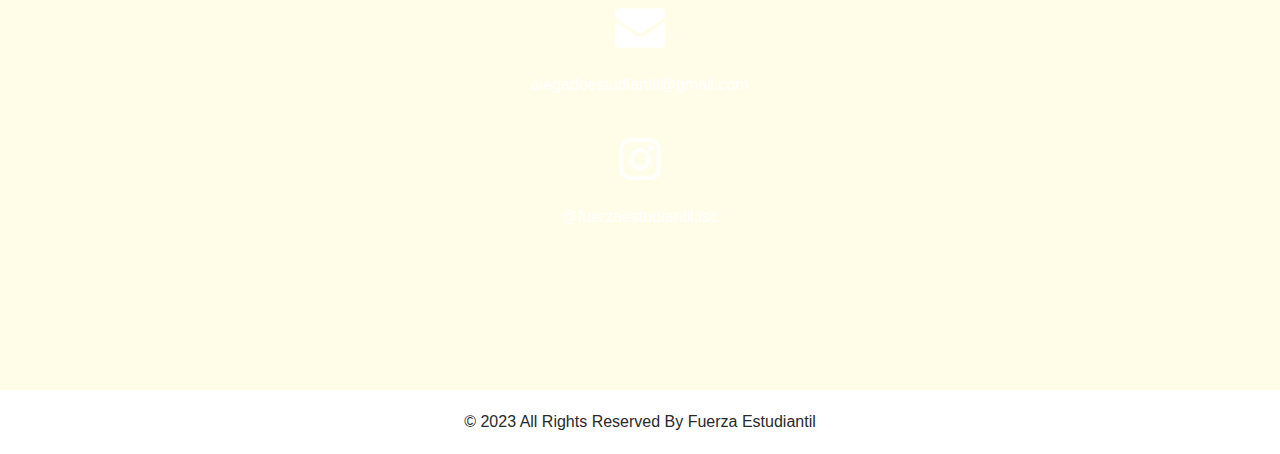
==== commit fe34f88d: "Update index.html" ====
--- a/index.html
+++ b/index.html
@@ -36,7 +36,7 @@
           <a class="navbar-brand" href="index.html">
             <img src="images/logo.png" alt="" />
             <span>
-              Legado Estudiantil
+              Fuerza Estudiantil
             </span>
           </a>
           <button class="navbar-toggler" type="button" data-toggle="collapse" data-target="#navbarSupportedContent"
@@ -262,7 +262,7 @@
             </div>
             <div class="detail-box">
               <p>
-                @isc.listado2._
+                @fuerzaestudiantil.isc
               </p>
             </div>
           </div>
@@ -278,7 +278,7 @@
   <section class="container-fluid footer_section">
     <p>
       &copy; 2023 All Rights Reserved By
-      <a>Legado Estudiantil</a>
+      <a>Fuerza Estudiantil</a>
     </p>
   </section>
   <!-- footer section -->
